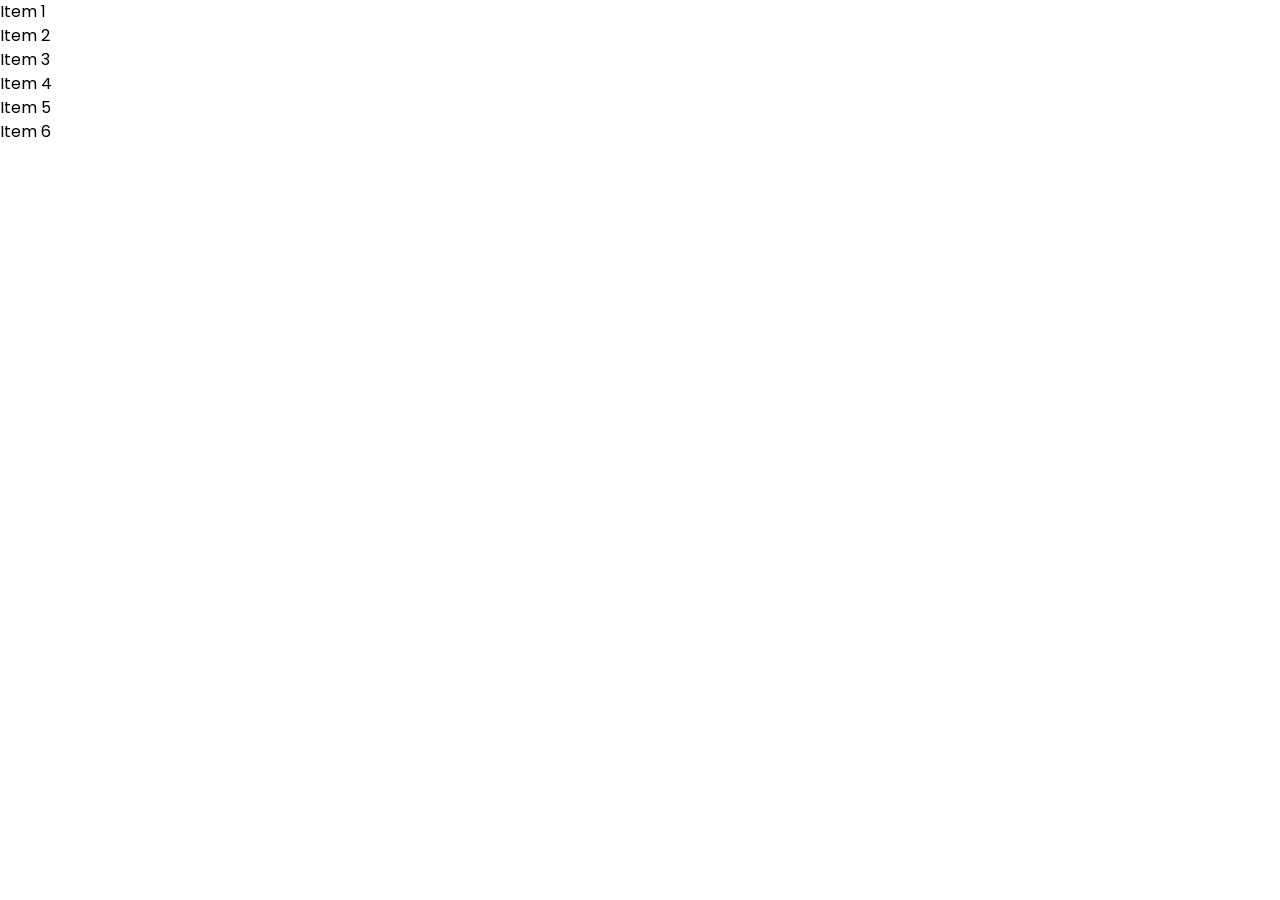
==== index.html @ 4bc91826 "Setup" ====
<!DOCTYPE html>
<html lang="en">
<head>
    <meta charset="UTF-8">
    <meta name="viewport" content="width=device-width, initial-scale=1.0">
    <title>CSS Grid - Example</title>
    <link rel="stylesheet" href="/css/reset.css">
    <link rel="stylesheet" href="/css/main.css">
</head>
<body>
    <main class="container">
        <div class="item item1">Item 1</div>
        <div class="item item2">Item 2</div>
        <div class="item item3">Item 3</div>
        <div class="item item4">Item 4</div>
        <div class="item item5">Item 5</div>
        <div class="item item6">Item 6</div>
    </main>
    
</body>
</html>
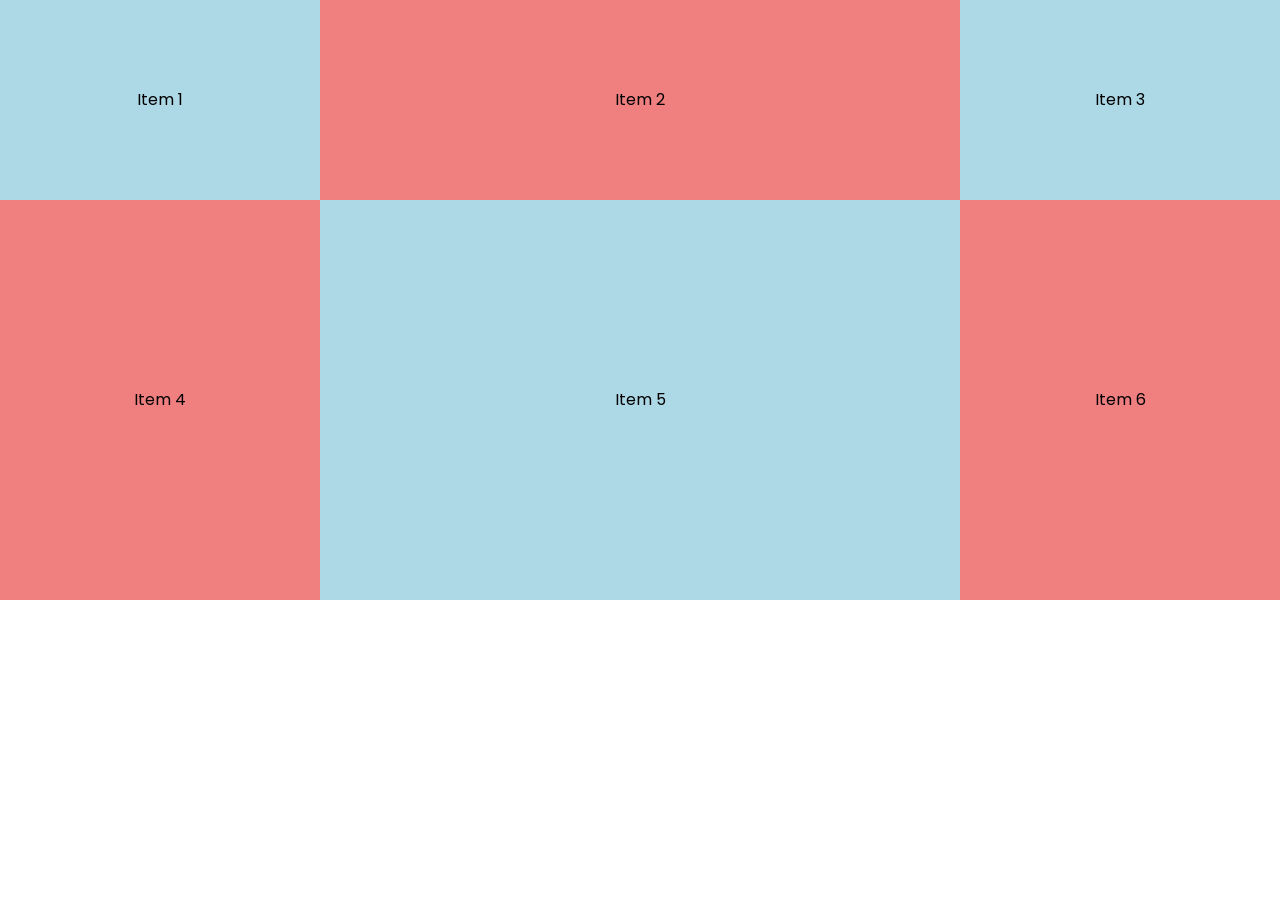
==== commit 92c8d502: "Completed the setup" ====
--- a/index.html
+++ b/index.html
@@ -1,5 +1,6 @@
 <!DOCTYPE html>
 <html lang="en">
+
 <head>
     <meta charset="UTF-8">
     <meta name="viewport" content="width=device-width, initial-scale=1.0">
@@ -7,15 +8,29 @@
     <link rel="stylesheet" href="/css/reset.css">
     <link rel="stylesheet" href="/css/main.css">
 </head>
+
 <body>
     <main class="container">
-        <div class="item item1">Item 1</div>
-        <div class="item item2">Item 2</div>
-        <div class="item item3">Item 3</div>
-        <div class="item item4">Item 4</div>
-        <div class="item item5">Item 5</div>
-        <div class="item item6">Item 6</div>
+        <div class="item item1">
+            <p>Item 1</p>
+        </div>
+        <div class="item item2">
+            <p>Item 2</p>
+        </div>
+        <div class="item item3">
+            <p>Item 3</p>
+        </div>
+        <div class="item item4">
+            <p>Item 4</p>
+        </div>
+        <div class="item item5">
+            <p>Item 5</p>
+        </div>
+        <div class="item item6">
+            <p>Item 6</p>
+        </div>
     </main>
-    
+
 </body>
+
 </html>
--- a/css/main.css
+++ b/css/main.css
@@ -0,0 +1,16 @@
+.container{
+    display: grid;
+    grid-template-columns: 1fr 2fr 1fr;
+    grid-template-rows: 200px 400px;
+}
+
+.item{
+    display: flex;
+    justify-content: center;
+    align-items: center;
+    background-color: lightblue;
+}
+
+.item:nth-child(2n){
+    background-color: lightcoral;
+}
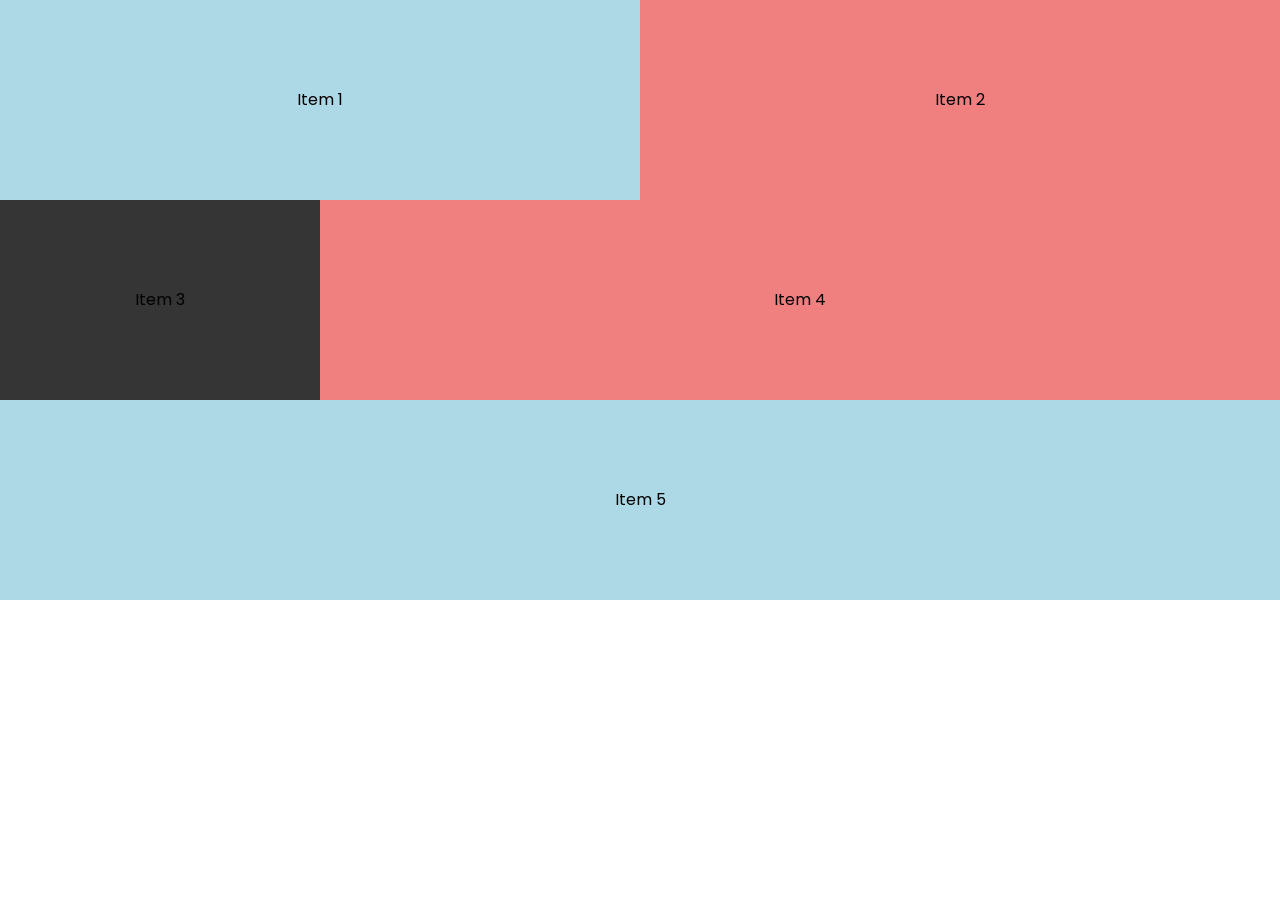
==== commit e2792877: "CSS Grid Basics" ====
--- a/index.html
+++ b/index.html
@@ -26,9 +26,6 @@
         <div class="item item5">
             <p>Item 5</p>
         </div>
-        <div class="item item6">
-            <p>Item 6</p>
-        </div>
     </main>
 
 </body>
--- a/css/main.css
+++ b/css/main.css
@@ -1,7 +1,10 @@
 .container{
     display: grid;
-    grid-template-columns: 1fr 2fr 1fr;
-    grid-template-rows: 200px 400px;
+    grid-template-columns: 1fr 1fr 1fr 1fr;
+    grid-template-rows: 200px 200px 200px;
+    grid-template-areas: "item1 item1 item2 item2"
+                         "item3 item4 item4 item4"
+                         "item5 item5 item5 item5";
 }
 
 .item{
@@ -14,3 +17,24 @@
 .item:nth-child(2n){
     background-color: lightcoral;
 }
+
+.item1{
+    grid-area: item1;
+}
+
+.item2{
+    grid-area: item2;
+}
+
+.item3{
+    grid-area: item3;
+    background-color: rgb(53, 53, 53);
+}
+
+.item4{
+    grid-area: item4;
+}
+
+.item5{
+    grid-area: item5;
+}
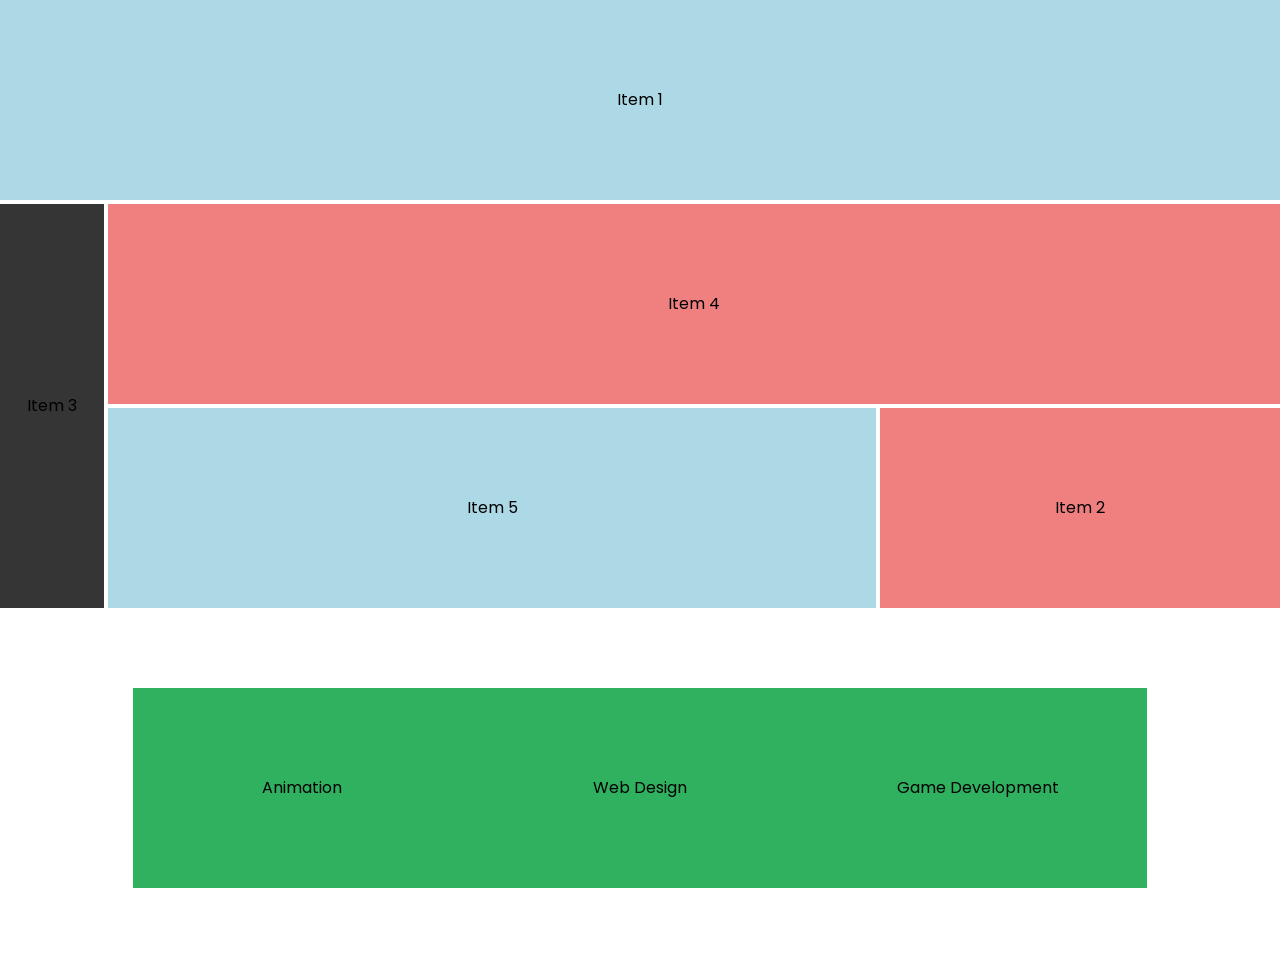
==== commit c484e6c6: "Simple Transition" ====
--- a/index.html
+++ b/index.html
@@ -28,6 +28,18 @@
         </div>
     </main>
 
+    <section class="animated-container">
+        <div class="item">
+            <p>Animation</p>
+        </div>
+        <div class="item">
+            <p>Web Design</p>
+        </div>
+        <div class="item">
+            <p>Game Development</p>
+        </div>
+    </section>
+
 </body>
 
 </html>
--- a/css/main.css
+++ b/css/main.css
@@ -1,40 +1,65 @@
-.container{
+.container {
     display: grid;
-    grid-template-columns: 1fr 1fr 1fr 1fr;
+    grid-template-columns: 1fr 60% 400px;
     grid-template-rows: 200px 200px 200px;
-    grid-template-areas: "item1 item1 item2 item2"
-                         "item3 item4 item4 item4"
-                         "item5 item5 item5 item5";
+    grid-template-areas: 
+        "item1 item1 item1"
+        "item3 item4 item4"
+        "item3 item5 item2";
+    gap: 4px;
 }
 
-.item{
+.container .item {
     display: flex;
     justify-content: center;
     align-items: center;
     background-color: lightblue;
 }
 
-.item:nth-child(2n){
+.container .item:nth-child(2n) {
     background-color: lightcoral;
 }
 
-.item1{
+.container .item1 {
     grid-area: item1;
 }
 
-.item2{
+.container .item2 {
     grid-area: item2;
 }
 
-.item3{
+.container .item3 {
     grid-area: item3;
     background-color: rgb(53, 53, 53);
 }
 
-.item4{
+.container .item4 {
     grid-area: item4;
 }
 
-.item5{
+.container .item5 {
     grid-area: item5;
 }
+
+.animated-container{
+    width: 80%;
+    height: 200px;
+    display: flex;
+    flex-direction: row;
+    justify-content: center;
+    margin: 80px auto;
+}
+
+.animated-container .item {    
+    background-color: rgb(48, 177, 95);   
+    display: flex; 
+    justify-content: center;
+    align-items: center;
+    width: 33%;
+    transition: 0.5s ease-in-out all;
+}
+
+.animated-container .item:hover{
+    background-color: rgb(183, 183, 183);
+    color: rgb(53, 53, 53);
+}
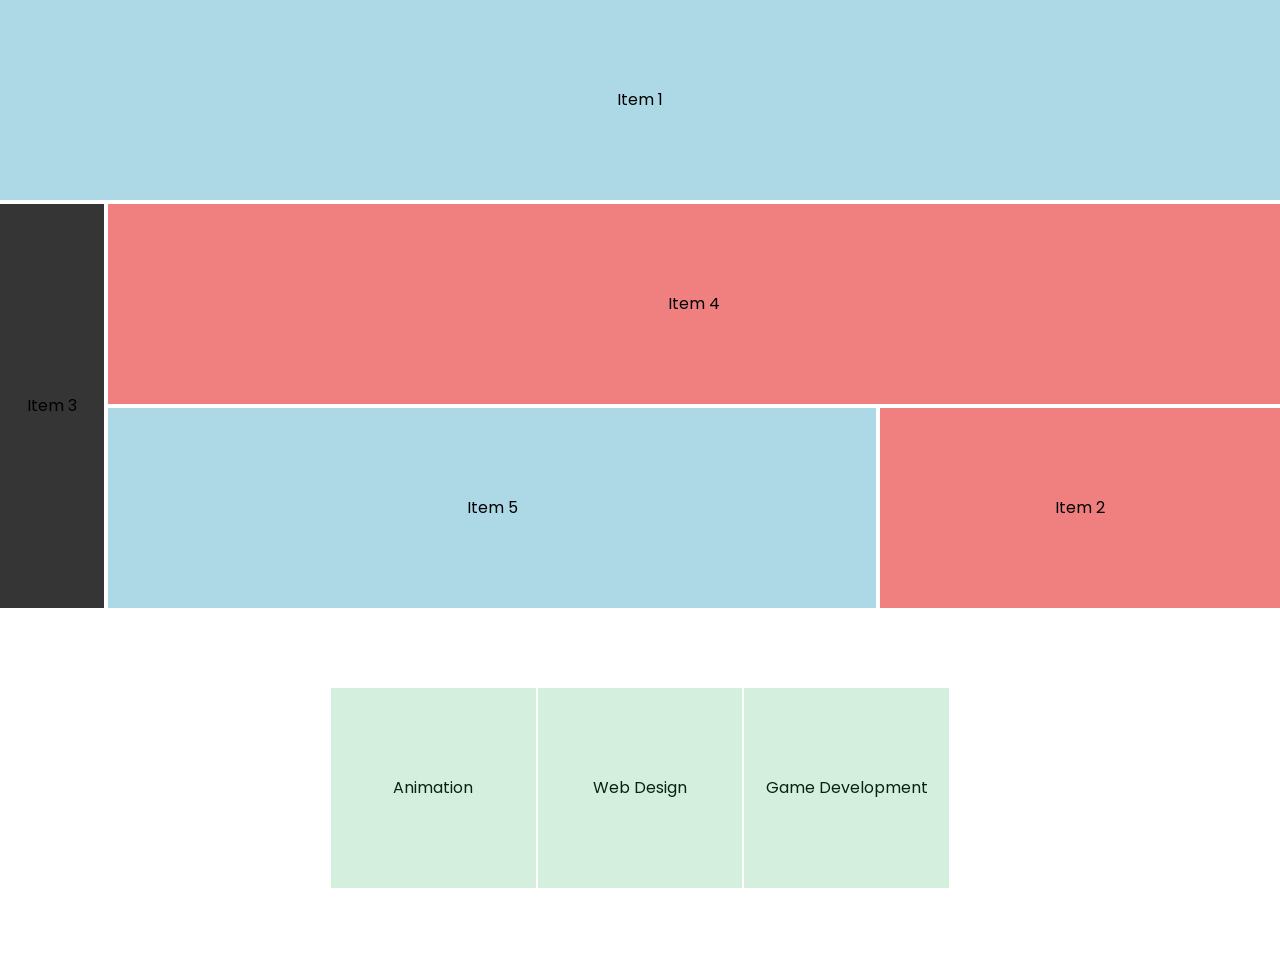
==== commit 15501793: "Tip to change the opacity" ====
--- a/index.html
+++ b/index.html
@@ -30,13 +30,25 @@
 
     <section class="animated-container">
         <div class="item">
-            <p>Animation</p>
+            <div class="background">
+            </div>
+            <div class="text">
+                <p>Animation</p>
+            </div>
         </div>
         <div class="item">
-            <p>Web Design</p>
+            <div class="background">
+            </div>
+            <div class="text">
+                <p>Web Design</p>
+            </div>
         </div>
         <div class="item">
-            <p>Game Development</p>
+            <div class="background">
+            </div>
+            <div class="text">
+                <p>Game Development</p>
+            </div>
         </div>
     </section>
 
--- a/css/main.css
+++ b/css/main.css
@@ -2,7 +2,7 @@
     display: grid;
     grid-template-columns: 1fr 60% 400px;
     grid-template-rows: 200px 200px 200px;
-    grid-template-areas: 
+    grid-template-areas:
         "item1 item1 item1"
         "item3 item4 item4"
         "item3 item5 item2";
@@ -41,25 +41,42 @@
     grid-area: item5;
 }
 
-.animated-container{
+.animated-container {
     width: 80%;
     height: 200px;
     display: flex;
     flex-direction: row;
     justify-content: center;
     margin: 80px auto;
+    gap: 2px;
 }
 
-.animated-container .item {    
-    background-color: rgb(48, 177, 95);   
-    display: flex; 
+.animated-container .item {
+    position: relative;
+    display: flex;
     justify-content: center;
     align-items: center;
-    width: 33%;
+    width: 20%;
+    cursor: pointer;
     transition: 0.5s ease-in-out all;
 }
 
-.animated-container .item:hover{
-    background-color: rgb(183, 183, 183);
-    color: rgb(53, 53, 53);
+.animated-container .item .background {
+    position: absolute;
+    top: 0;
+    left: 0;
+    width: 100%;
+    height: 200px;
+    background-color: rgb(48, 177, 95);
+    opacity: 0.2;
+    z-index: 1;
+}
+
+.animated-container .item:hover {
+    width: 60%;
+    transform: translateY(-10px);
+}
+
+.animated-container .item:hover .background{
+    background-color: rgb(53, 53, 53);
 }
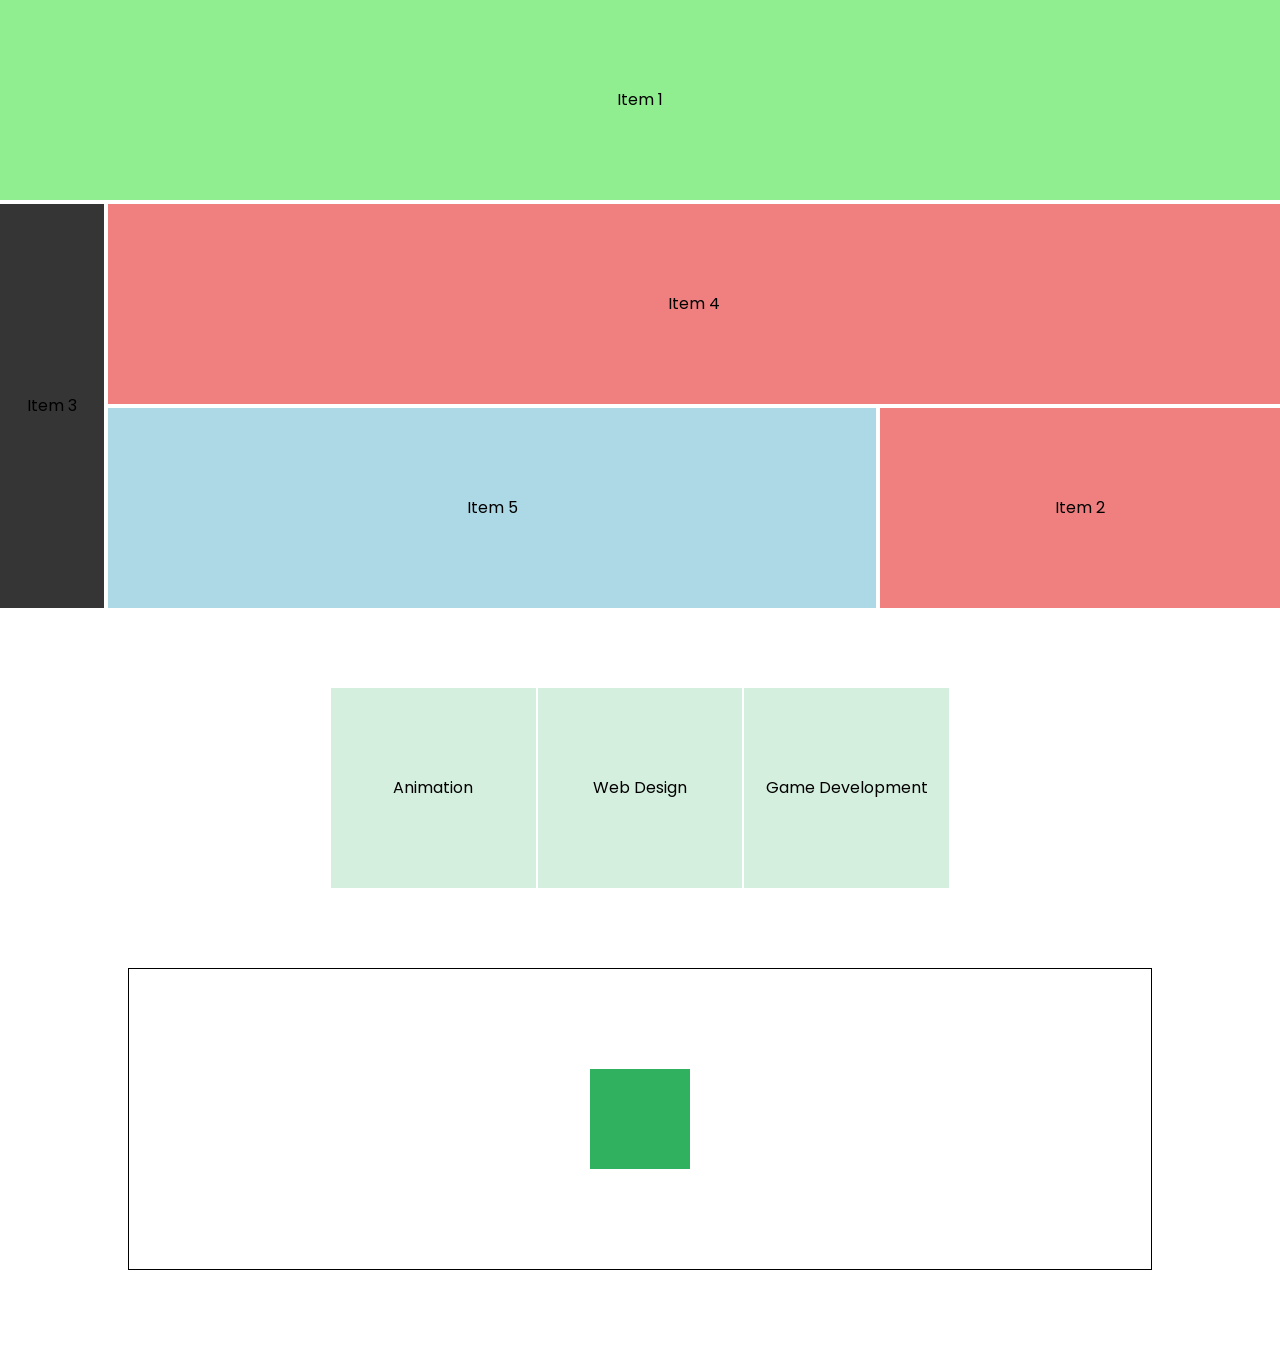
==== commit 4a74cfe7: "setup for animation" ====
--- a/index.html
+++ b/index.html
@@ -11,7 +11,7 @@
 
 <body>
     <main class="container">
-        <div class="item item1">
+        <div class="item item1 myItem" id="firstItem">
             <p>Item 1</p>
         </div>
         <div class="item item2">
@@ -52,6 +52,10 @@
         </div>
     </section>
 
+    <section id="myAnimation">
+        <div class="box"></div>
+    </section>
+
 </body>
 
 </html>
--- a/css/main.css
+++ b/css/main.css
@@ -14,6 +14,14 @@
     justify-content: center;
     align-items: center;
     background-color: lightblue;
+}
+
+#firstItem {
+    background-color: blue;
+}
+
+.myItem{
+    background-color: lightgreen !important;
 }
 
 .container .item:nth-child(2n) {
@@ -53,12 +61,9 @@
 
 .animated-container .item {
     position: relative;
-    display: flex;
-    justify-content: center;
-    align-items: center;
     width: 20%;
     cursor: pointer;
-    transition: 0.5s ease-in-out all;
+    transition: 1s cubic-bezier(.24,1.93,.21,.03) all;
 }
 
 .animated-container .item .background {
@@ -67,16 +72,52 @@
     left: 0;
     width: 100%;
     height: 200px;
+    /* border-radius: 50%; */
     background-color: rgb(48, 177, 95);
     opacity: 0.2;
     z-index: 1;
+    transition: 0.5s ease-in-out all;
+}
+
+.animated-container .item .text {
+    position: absolute;
+    z-index: 2;
+    top: 0;
+    left: 0;
+    width: 100%;
+    height: 200px;
+    display: flex;
+    justify-content: center;
+    align-items: center;
+    transition: 0.5s ease-in-out all;
 }
 
 .animated-container .item:hover {
     width: 60%;
-    transform: translateY(-10px);
 }
 
-.animated-container .item:hover .background{
-    background-color: rgb(53, 53, 53);
-}+.animated-container .item:hover .background {
+    background-color: rgb(108, 108, 108);
+    border-radius: 0;
+    opacity: 1;
+}
+
+.animated-container .item:hover .text{
+    color: white;
+}
+
+#myAnimation {
+    width: 80%;
+    margin: 80px auto;
+    display:flex;
+    justify-content: center;
+    border: 1px solid black;
+    padding: 100px;
+}
+
+#myAnimation .box {
+    width: 100px;
+    height: 100px;
+    background-color: rgb(48, 177, 95);
+}
+
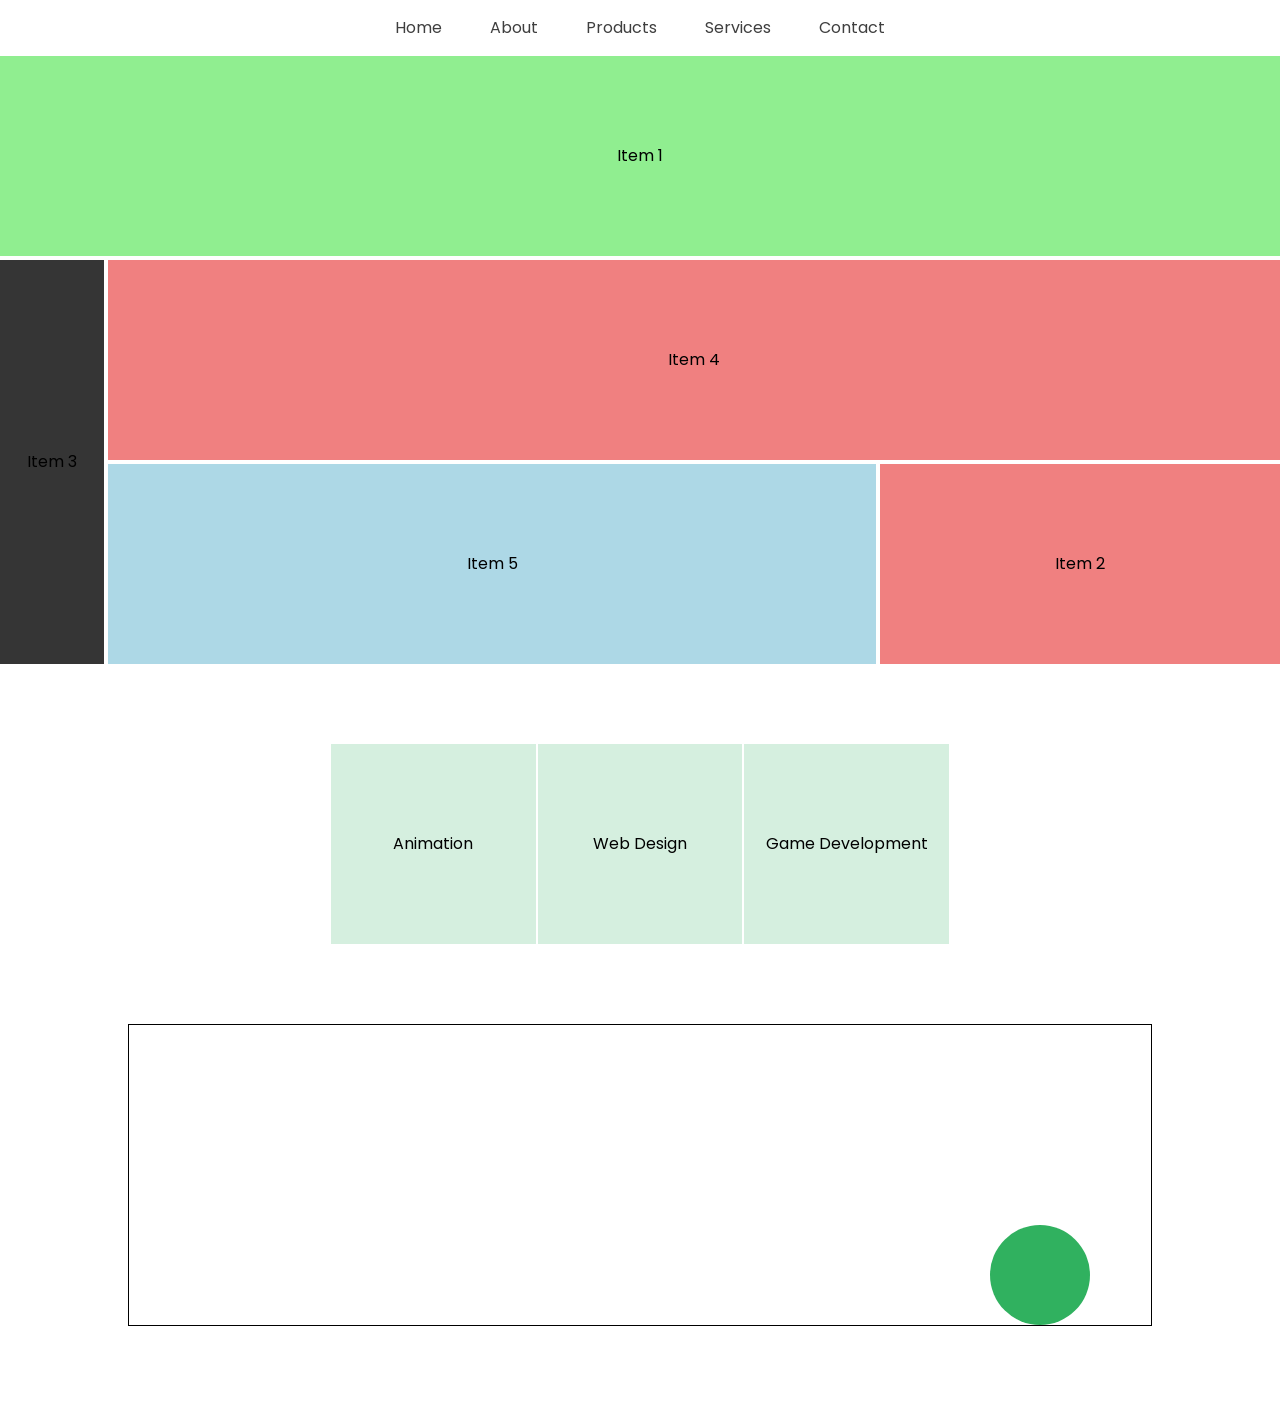
==== commit 098f80bc: "Added a navigation bar" ====
--- a/index.html
+++ b/index.html
@@ -10,6 +10,25 @@
 </head>
 
 <body>
+    <header>
+        <nav>
+            <div class="item">
+                <p>Home</p>
+            </div>
+            <div class="item">
+                <p>About</p>
+            </div>
+            <div class="item">
+                <p>Products</p>
+            </div>
+            <div class="item">
+                <p>Services</p>
+            </div>
+            <div class="item">
+                <p>Contact</p>
+            </div>
+        </nav>
+    </header>
     <main class="container">
         <div class="item item1 myItem" id="firstItem">
             <p>Item 1</p>
--- a/css/main.css
+++ b/css/main.css
@@ -1,3 +1,22 @@
+header nav{
+    display: flex;
+    justify-content: center;
+    align-items: center;
+    background-color: white;
+    gap: 16px;    
+}
+
+header nav .item{
+    padding: 16px;
+    color: rgb(63, 63, 63);
+    cursor: pointer;    
+    transition: ease-in-out 0.5s all;
+}
+
+header nav .item:hover{
+    background: lightsalmon;
+}
+
 .container {
     display: grid;
     grid-template-columns: 1fr 60% 400px;
@@ -119,5 +138,32 @@
     width: 100px;
     height: 100px;
     background-color: rgb(48, 177, 95);
+    animation: move-box 2s ease-out alternate;
+    animation-iteration-count: infinite;
+    animation-fill-mode: forwards;
+    animation-delay: 5s;
 }
 
+@keyframes move-box {
+    0% {
+        transform: translate(0,0) rotate(0deg) scale(1);
+    } 
+
+    40%{
+        transform: translate(100px, 0) rotate(360deg) scale(2);
+        border-radius: 0;
+    }
+
+    50%{
+        transform: translate(100px, 100px);
+        border-radius: 50%;
+    }
+
+    100% {
+        transform: translate(400px, 100px);
+        border-radius: 50%;        
+    }
+}
+
+
+
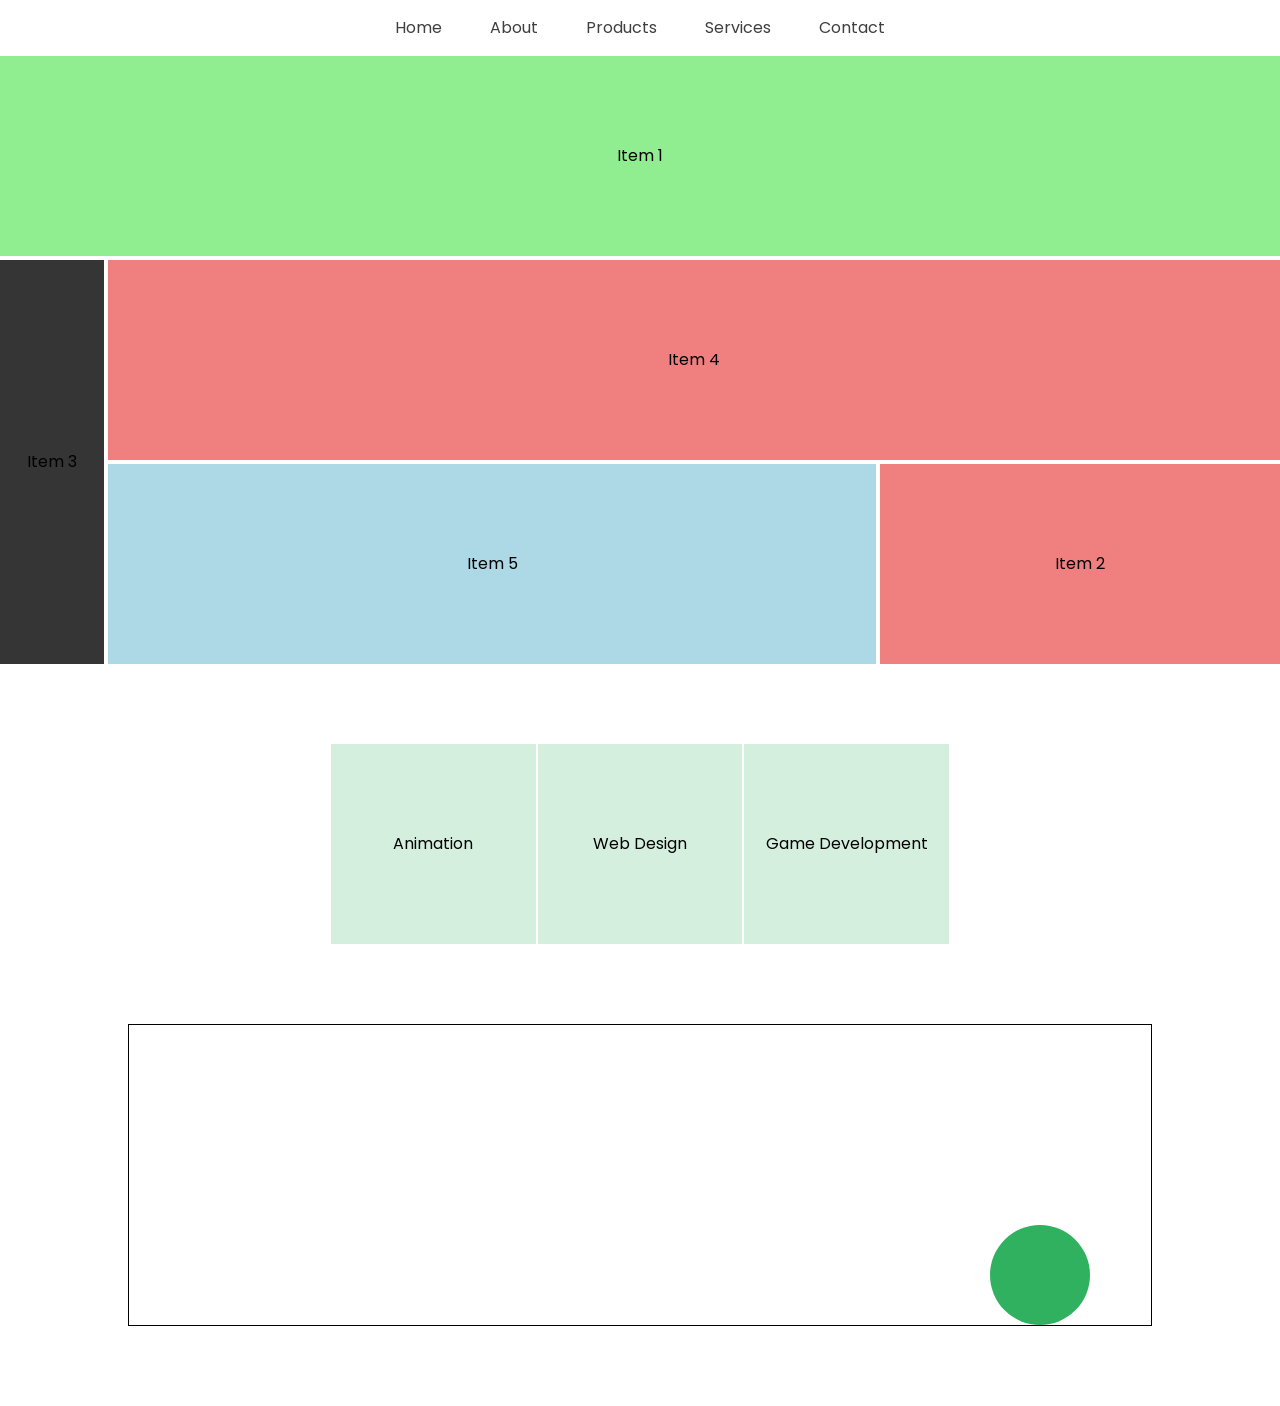
==== commit 4c30fa44: "@media query" ====
--- a/index.html
+++ b/index.html
@@ -10,6 +10,8 @@
 </head>
 
 <body>
+
+    
     <header>
         <nav>
             <div class="item">
--- a/css/main.css
+++ b/css/main.css
@@ -165,5 +165,18 @@
     }
 }
 
+@media (max-width: 768px) {
+    .container {
+        grid-template-columns: 1fr;
+        grid-template-rows: repeat(5, 200px);
+        grid-template-areas:
+            "item1"
+            "item2"
+            "item3"
+            "item4"
+            "item5";
+    }
+}
 
 
+
